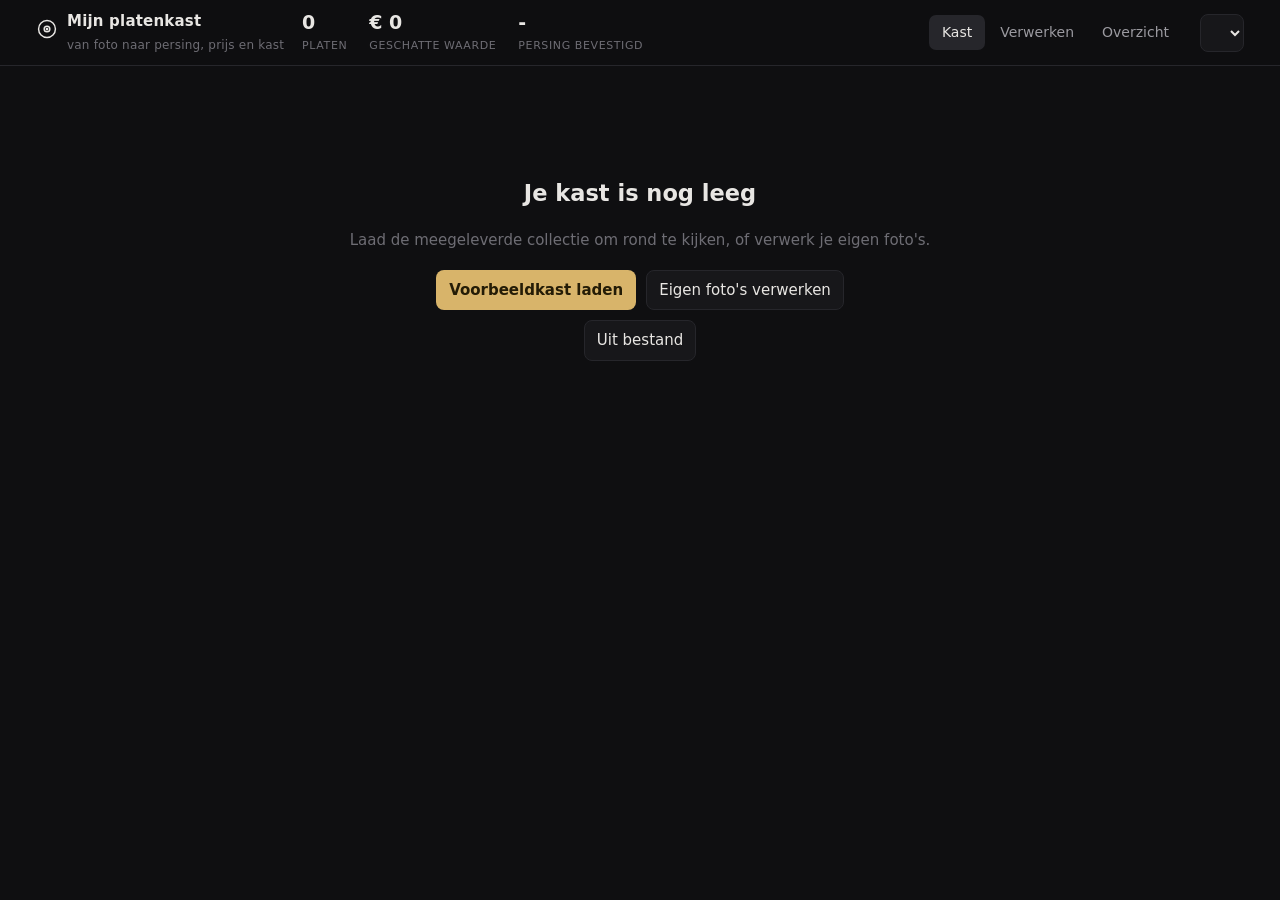
==== v2/site/index.html @ 1c64e401 "Site: de kast als database, met een lokale motor eronder - site/ is statisch en zonder bouwstap, dus" ====
<!doctype html>
<html lang="nl">
<head>
<meta charset="utf-8">
<meta name="viewport" content="width=device-width, initial-scale=1">
<title>Platenkast</title>
<meta name="description" content="Van een foto van een platenhoes naar de juiste persing, de marktprijs en een kast die je bijhoudt.">
<meta name="color-scheme" content="dark">
<link rel="stylesheet" href="static/stijl.css">
<link rel="icon" href="data:image/svg+xml,<svg xmlns='http://www.w3.org/2000/svg' viewBox='0 0 24 24'><circle cx='12' cy='12' r='11' fill='%230f0f11'/><circle cx='12' cy='12' r='9' fill='none' stroke='%23d8b46a' stroke-width='1.2'/><circle cx='12' cy='12' r='3' fill='none' stroke='%23d8b46a' stroke-width='1.2'/></svg>">
</head>
<body>
<header class="top"></header>
<main><p style="color:#6e6d74">Bezig met laden...</p></main>
<noscript>
  <p style="padding:20px">Deze kast heeft JavaScript nodig: hij bewaart je platen
  in je eigen browser en er is geen server die dat voor je kan doen.</p>
</noscript>
<script type="module" src="static/app.js"></script>
</body>
</html>
---- v2/site/static/stijl.css ----
/* stijl.css - donker, want hoezen zijn het onderwerp en die komen uit tegen
 * een donkere achtergrond. Alle kleur in de interface is grijs, zodat het
 * enige gekleurde op het scherm het drukwerk van 1975 is. */

:root {
  --pap: #0f0f11;
  --paneel: #17171a;
  --rand: #26262b;
  --rand-fel: #35353c;
  --tekst: #e8e6e3;
  --zacht: #9b9aa0;
  --zachter: #6e6d74;
  --accent: #d8b46a;
  --goed: #6fbf8b;
  --twijfel: #d9a441;
  --fout: #d9605b;
  --tegel: 168px;
  --radius: 10px;
  --schaduw: 0 2px 10px rgba(0, 0, 0, .35);
}

* { box-sizing: border-box; }

html, body {
  margin: 0;
  background: var(--pap);
  color: var(--tekst);
  font: 15px/1.5 ui-sans-serif, system-ui, "Segoe UI", Roboto, sans-serif;
  -webkit-font-smoothing: antialiased;
}

a { color: var(--accent); text-decoration: none; }
a:hover { text-decoration: underline; }
button { font: inherit; color: inherit; }

/* ------------------------------------------------------------------- kop -- */

header.top {
  position: sticky; top: 0; z-index: 50;
  background: rgba(15, 15, 17, .92);
  backdrop-filter: blur(10px);
  border-bottom: 1px solid var(--rand);
}
.top .binnen {
  max-width: 1240px; margin: 0 auto; padding: 10px 16px;
  display: flex; align-items: center; gap: 18px; flex-wrap: wrap;
}
.merk { display: flex; align-items: center; gap: 9px; font-weight: 650; letter-spacing: .2px; }
.merk svg { width: 22px; height: 22px; flex: none; }
.merk small { color: var(--zachter); font-weight: 400; font-size: 12px; }

nav.tabs { display: flex; gap: 2px; margin-left: auto; }
nav.tabs button {
  background: none; border: 0; padding: 7px 13px; border-radius: 7px;
  color: var(--zacht); cursor: pointer; font-size: 14px;
}
nav.tabs button:hover { background: var(--paneel); color: var(--tekst); }
nav.tabs button[aria-current="true"] { background: var(--rand); color: var(--tekst); }

/* --------------------------------------------------------------- kerncij -- */

.kerncijfers { display: flex; gap: 22px; flex-wrap: wrap; }
.kerncijfer { line-height: 1.25; }
.kerncijfer b { display: block; font-size: 19px; font-variant-numeric: tabular-nums; }
.kerncijfer span { font-size: 11px; color: var(--zachter); text-transform: uppercase; letter-spacing: .6px; }

main { max-width: 1240px; margin: 0 auto; padding: 22px 16px 80px; }

/* ---------------------------------------------------------------- filter -- */

.balk {
  display: flex; gap: 10px; align-items: center; flex-wrap: wrap;
  margin-bottom: 18px;
}
.zoek { position: relative; flex: 1 1 260px; }
.zoek input {
  width: 100%; padding: 9px 12px 9px 34px;
  background: var(--paneel); border: 1px solid var(--rand);
  border-radius: 8px; color: var(--tekst); font: inherit;
}
.zoek input:focus { outline: none; border-color: var(--rand-fel); }
.zoek svg { position: absolute; left: 11px; top: 11px; width: 15px; height: 15px; color: var(--zachter); }

select, .knop {
  background: var(--paneel); border: 1px solid var(--rand);
  color: var(--tekst); padding: 8px 12px; border-radius: 8px;
  font: inherit; cursor: pointer;
}
.knop:hover, select:hover { border-color: var(--rand-fel); }
.knop.fel { background: var(--accent); color: #241c06; border-color: transparent; font-weight: 600; }
.knop.fel:hover { filter: brightness(1.08); }
.knop:disabled { opacity: .45; cursor: default; }

/* ----------------------------------------------------------------- raster -- */

.raster {
  display: grid; gap: 16px;
  grid-template-columns: repeat(auto-fill, minmax(var(--tegel), 1fr));
}
.plaat { cursor: pointer; border: 0; background: none; padding: 0; text-align: left; }
.plaat .hoes {
  position: relative; aspect-ratio: 1; border-radius: var(--radius);
  overflow: hidden; background: var(--paneel);
  box-shadow: var(--schaduw); transition: transform .12s ease;
}
.plaat:hover .hoes { transform: translateY(-3px); }
.plaat .hoes img { width: 100%; height: 100%; object-fit: cover; display: block; }
.plaat .prijs {
  position: absolute; right: 7px; bottom: 7px;
  background: rgba(0, 0, 0, .72); backdrop-filter: blur(4px);
  padding: 2px 7px; border-radius: 6px; font-size: 12px; font-weight: 600;
  font-variant-numeric: tabular-nums;
}
.plaat .vlag {
  position: absolute; left: 7px; top: 7px; width: 9px; height: 9px;
  border-radius: 50%; box-shadow: 0 0 0 2px rgba(0, 0, 0, .45);
}
.plaat .verkocht {
  position: absolute; inset: 0; background: rgba(9, 9, 11, .66);
  display: grid; place-items: center; font-size: 12px; font-weight: 700;
  letter-spacing: 2px; text-transform: uppercase; color: var(--zacht);
}
.plaat h4 { margin: 8px 0 0; font-size: 13px; font-weight: 600; }
.plaat p { margin: 1px 0 0; font-size: 12px; color: var(--zachter); }
.plaat h4, .plaat p { overflow: hidden; text-overflow: ellipsis; white-space: nowrap; }

.v-zeker { background: var(--goed); }
.v-aannemelijk { background: var(--twijfel); }
.v-onbevestigd { background: var(--zachter); }
.v-tegenspraak { background: var(--fout); }

/* ----------------------------------------------------------------- paneel -- */

.leeg { text-align: center; padding: 70px 20px; color: var(--zachter); }
.leeg h2 { color: var(--tekst); font-weight: 600; }

dialog.detail {
  width: min(920px, 94vw); max-height: 88vh; padding: 0;
  background: var(--paneel); color: var(--tekst);
  border: 1px solid var(--rand); border-radius: 14px;
}
dialog::backdrop { background: rgba(0, 0, 0, .6); backdrop-filter: blur(3px); }
.detail .rol { display: flex; gap: 20px; padding: 20px; overflow: auto; max-height: 88vh; }
.detail .beeld { flex: 0 0 300px; }
.detail .beeld img {
  width: 100%; border-radius: var(--radius); display: block; margin-bottom: 8px;
  box-shadow: var(--schaduw);
}
.detail .info { flex: 1; min-width: 0; }
.detail h2 { margin: 0 0 2px; font-size: 21px; }
.detail .sub { color: var(--zacht); margin: 0 0 14px; }

table.feiten { width: 100%; border-collapse: collapse; margin-bottom: 14px; }
table.feiten td { padding: 5px 0; border-bottom: 1px solid var(--rand); font-size: 13px; vertical-align: top; }
table.feiten td:first-child { color: var(--zachter); width: 130px; }

.merkje {
  display: inline-block; padding: 2px 8px; border-radius: 20px;
  font-size: 11px; font-weight: 600; letter-spacing: .3px;
  border: 1px solid var(--rand-fel); color: var(--zacht);
}
.merkje.goed { color: var(--goed); border-color: rgba(111, 191, 139, .4); }
.merkje.twijfel { color: var(--twijfel); border-color: rgba(217, 164, 65, .4); }
.merkje.fout { color: var(--fout); border-color: rgba(217, 96, 91, .4); }

.veldrij { display: flex; gap: 10px; flex-wrap: wrap; margin: 10px 0; }
.veld { flex: 1 1 130px; }
.veld label { display: block; font-size: 11px; color: var(--zachter); margin-bottom: 3px; text-transform: uppercase; letter-spacing: .5px; }
.veld input, .veld select, .veld textarea {
  width: 100%; background: var(--pap); border: 1px solid var(--rand);
  border-radius: 7px; padding: 7px 9px; color: var(--tekst); font: inherit;
}
.veld textarea { resize: vertical; min-height: 56px; }

/* ---------------------------------------------------------------- verwerk -- */

.voortgang { height: 8px; background: var(--rand); border-radius: 99px; overflow: hidden; }
.voortgang i { display: block; height: 100%; background: var(--accent); width: 0; transition: width .3s ease; }

.log {
  font: 12px/1.65 ui-monospace, "Cascadia Code", Consolas, monospace;
  background: var(--pap); border: 1px solid var(--rand); border-radius: 8px;
  padding: 10px 12px; height: 210px; overflow: auto; color: var(--zacht);
}
.log b { color: var(--tekst); font-weight: 600; }
.log .ok { color: var(--goed); }
.log .nee { color: var(--twijfel); }

.sleepvak {
  border: 2px dashed var(--rand-fel); border-radius: 14px;
  padding: 44px 20px; text-align: center; color: var(--zacht);
  transition: border-color .15s, background .15s;
}
.sleepvak.over { border-color: var(--accent); background: rgba(216, 180, 106, .06); }

.kaart {
  background: var(--paneel); border: 1px solid var(--rand);
  border-radius: 12px; padding: 16px; margin-bottom: 16px;
}
.kaart h3 { margin: 0 0 12px; font-size: 14px; letter-spacing: .3px; color: var(--zacht); text-transform: uppercase; }

.staaf { display: flex; align-items: center; gap: 10px; margin: 6px 0; font-size: 13px; }
.staaf .naam { flex: 0 0 150px; color: var(--zacht); overflow: hidden; text-overflow: ellipsis; white-space: nowrap; }
.staaf .spoor { flex: 1; height: 7px; background: var(--rand); border-radius: 99px; overflow: hidden; }
.staaf .spoor i { display: block; height: 100%; background: var(--accent); }
.staaf .n { flex: 0 0 52px; text-align: right; font-variant-numeric: tabular-nums; color: var(--zacht); }

.tweekolom { display: grid; gap: 16px; grid-template-columns: repeat(auto-fit, minmax(330px, 1fr)); }

@media (max-width: 640px) {
  :root { --tegel: 132px; }
  .detail .rol { flex-direction: column; }
  .detail .beeld { flex: none; }
  .top .binnen { gap: 10px; }
  .kerncijfers { gap: 14px; width: 100%; order: 3; }
}
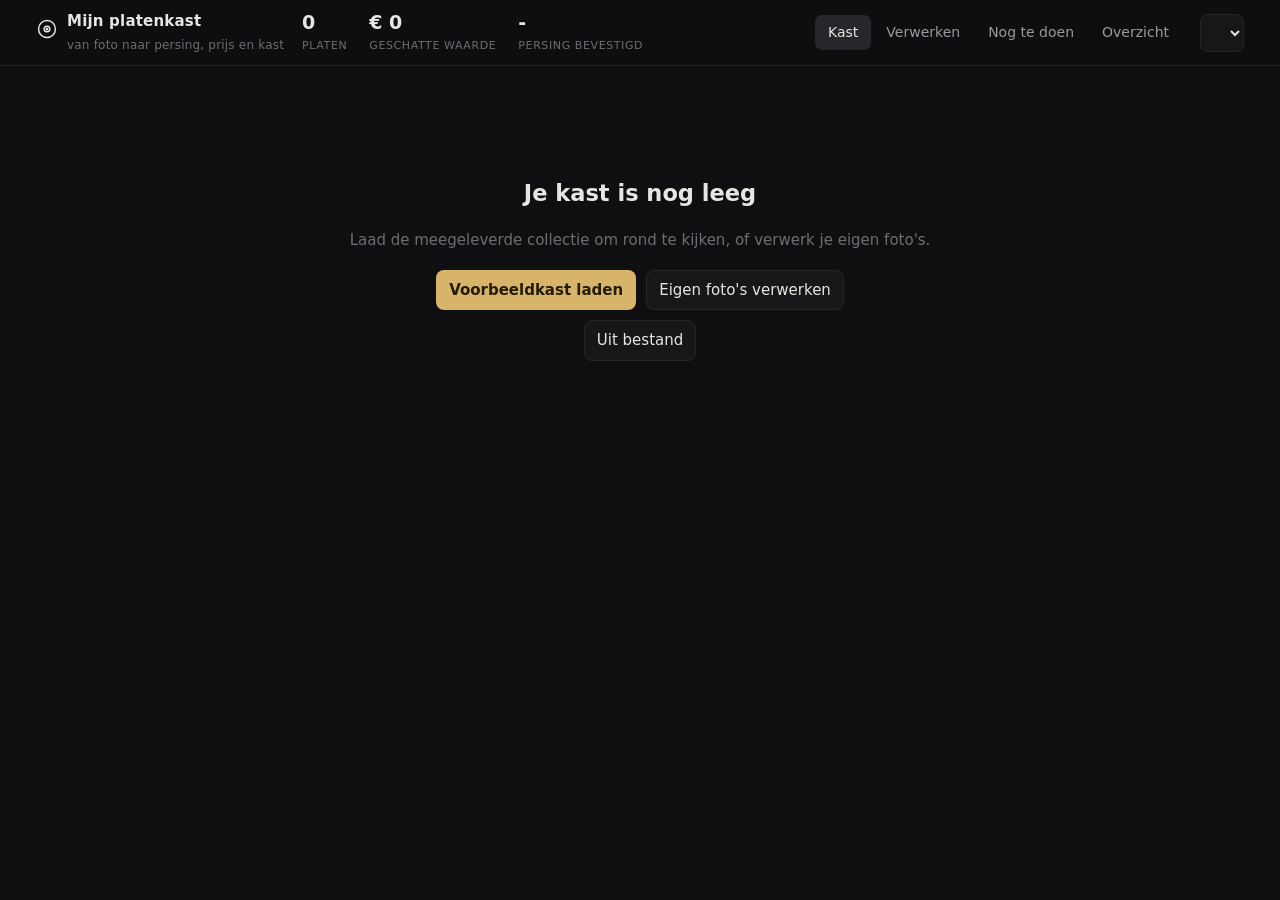
==== commit 44667997: "isolatie.js: de pagina isoleert zichzelf als de server het niet doet Op de telefoon: "Deze pagina dr" ====
--- a/v2/site/index.html
+++ b/v2/site/index.html
@@ -10,6 +10,11 @@
 <link rel="icon" href="data:image/svg+xml,<svg xmlns='http://www.w3.org/2000/svg' viewBox='0 0 24 24'><circle cx='12' cy='12' r='11' fill='%230f0f11'/><circle cx='12' cy='12' r='9' fill='none' stroke='%23d8b46a' stroke-width='1.2'/><circle cx='12' cy='12' r='3' fill='none' stroke='%23d8b46a' stroke-width='1.2'/></svg>">
 </head>
 <body>
+<!-- Zet de pagina cross-origin geisoleerd als de server dat niet doet. Moet
+     VOOR app.js staan en mag geen module zijn: hij registreert een service
+     worker en herlaadt eenmalig, en dat hoort te gebeuren voor er iets anders
+     op gang komt. Zonder isolatie geen SharedArrayBuffer en dus geen motor. -->
+<script src="isolatie.js"></script>
 <header class="top"></header>
 <main><p style="color:#6e6d74">Bezig met laden...</p></main>
 <noscript>
--- a/v2/site/static/stijl.css
+++ b/v2/site/static/stijl.css
@@ -214,3 +214,107 @@
   .top .binnen { gap: 10px; }
   .kerncijfers { gap: 14px; width: 100%; order: 3; }
 }
+
+/* ---------------------------------------------------------- de wachtrij -- */
+/* Het verwerkscherm is een rij platen, geen logboek. Vandaar tegels met een
+ * duimnagel: op een telefoon herken je je eigen plaat aan de hoes en niet aan
+ * een bestandsnaam. */
+
+.sleepzone {
+  border: 1px dashed var(--rand-fel);
+  border-radius: var(--radius);
+  padding: 18px 16px;
+  text-align: center;
+  transition: border-color .12s, background .12s;
+}
+.sleepzone.over { border-color: var(--accent); background: rgba(216, 180, 106, .06); }
+.sleepzone .veldrij { justify-content: center; }
+.sleeptekst { color: var(--zachter); font-size: 13px; margin: 12px 0 0; }
+.toelichting { color: var(--zacht); margin-top: 0; }
+
+.stand {
+  color: var(--zacht);
+  font-size: 14px;
+  margin: 10px 0 0;
+  /* De motor kan minutenlang bezig zijn zonder dat er iets zichtbaar gebeurt.
+     Deze regel is het enige dat dan zegt dat hij nog leeft. */
+}
+
+.rijlijst { display: flex; flex-direction: column; gap: 8px; margin-top: 12px; }
+.leegrij { color: var(--zachter); margin: 6px 0; }
+
+.rijkaart {
+  display: flex;
+  align-items: center;
+  gap: 12px;
+  background: var(--paneel);
+  border: 1px solid var(--rand);
+  border-radius: var(--radius);
+  padding: 9px 12px 9px 9px;
+}
+.rijduim {
+  width: 54px; height: 54px;
+  flex: 0 0 54px;
+  border-radius: 6px;
+  overflow: hidden;
+  background: #0b0b0d;
+}
+.rijduim img { width: 100%; height: 100%; object-fit: cover; display: block; }
+.rijkop {
+  font-weight: 600;
+  white-space: nowrap; overflow: hidden; text-overflow: ellipsis;
+}
+.rijonder {
+  color: var(--zachter); font-size: 13px;
+  white-space: nowrap; overflow: hidden; text-overflow: ellipsis;
+}
+.knop.klein { padding: 3px 9px; font-size: 15px; line-height: 1.2; }
+
+/* Op een telefoon is de breedte op; dan mag de stempel onder de tekst. */
+@media (max-width: 520px) {
+  .rijkaart { flex-wrap: wrap; }
+  .rijkaart > div:nth-child(2) { flex-basis: calc(100% - 120px); }
+}
+
+/* --------------------------------------------------------- wat er nu gebeurt -- */
+/* Groot, met de hoes erbij. Een plaat kost hier tientallen seconden, en in die
+   tijd moet het scherm laten zien dat er iets gebeurt - anders laadt iemand de
+   pagina opnieuw en is het werk weg. */
+
+.kaart.bezig { display: flex; gap: 14px; align-items: center; }
+.bezigbeeld {
+  width: 92px; height: 92px; flex: 0 0 92px;
+  border-radius: 8px; overflow: hidden; background: #0b0b0d;
+  border: 1px solid var(--rand);
+}
+.bezigbeeld img {
+  width: 100%; height: 100%; object-fit: cover; display: block;
+  animation: opkomen .25s ease-out;
+}
+@keyframes opkomen { from { opacity: 0 } to { opacity: 1 } }
+
+.bezigtitel {
+  font-weight: 600; font-size: 16px;
+  white-space: nowrap; overflow: hidden; text-overflow: ellipsis;
+}
+.bezigstap { color: var(--zacht); font-size: 13px; margin-top: 2px; }
+.bezigklok { color: var(--zachter); font-size: 12px; font-variant-numeric: tabular-nums; }
+
+.rijprijs { font-variant-numeric: tabular-nums; white-space: nowrap; }
+
+@media (max-width: 520px) {
+  .kaart.bezig { flex-wrap: wrap; }
+  .bezigbeeld { width: 64px; height: 64px; flex-basis: 64px; }
+}
+
+/* ------------------------------------------------------- uit Discogs halen -- */
+
+.stappen { margin: 4px 0 14px; padding-left: 22px; color: var(--zacht); }
+.stappen .stap { margin: 5px 0; }
+.stappen b { color: var(--tekst); }
+.invoermelding {
+  background: var(--paneel); border: 1px solid var(--rand);
+  border-radius: var(--radius); padding: 11px 14px; color: var(--zacht);
+}
+.invoermelding.goed { color: var(--goed); border-color: var(--goed); }
+.invoermelding.fout { color: var(--fout); border-color: var(--fout); }
